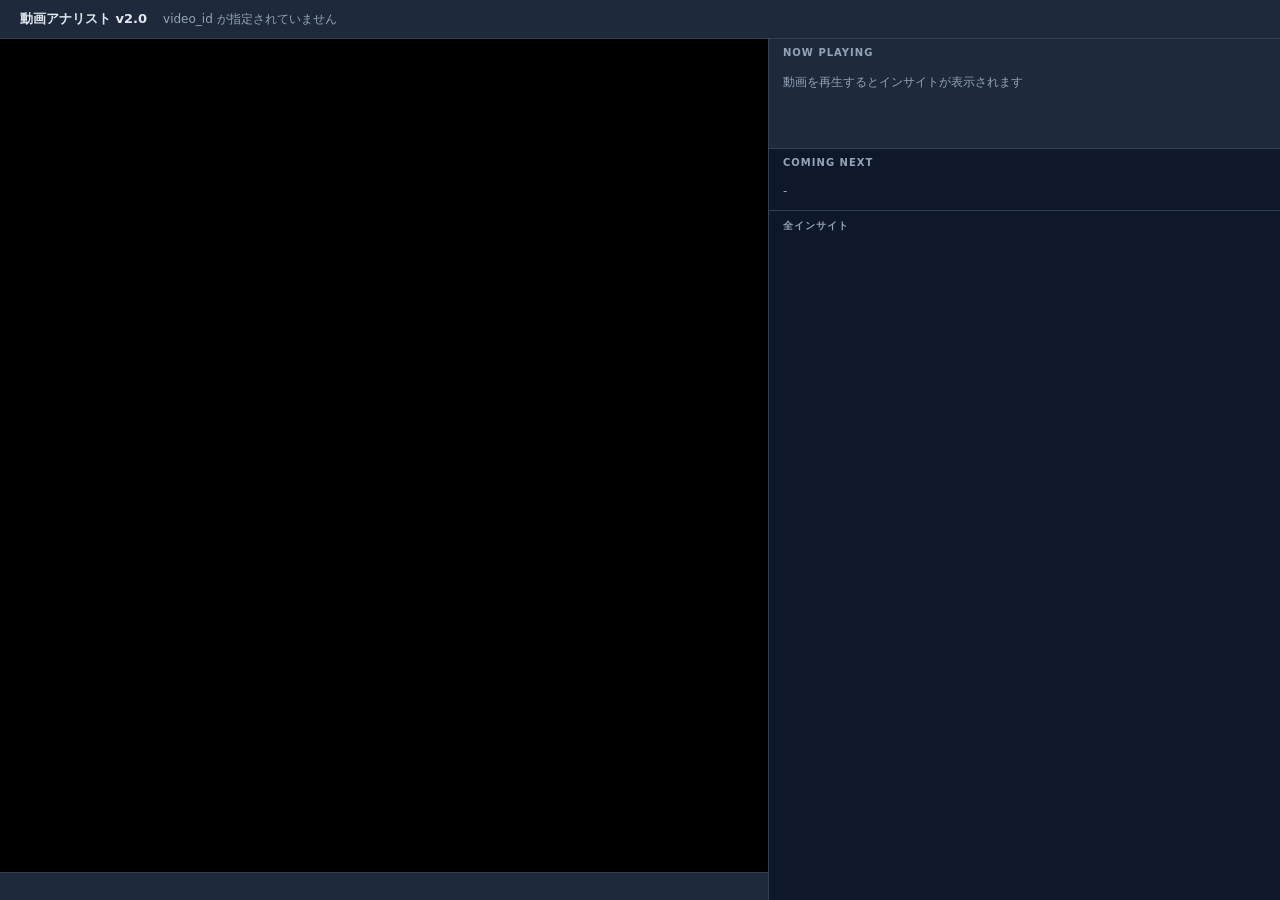
==== static/player.html @ aa22c9be "Rebuild as LangGraph multi-agent pipeline with web player Complete rewrite from single-call architec" ====
<!DOCTYPE html>
<html lang="ja">
<head>
  <meta charset="UTF-8">
  <meta name="viewport" content="width=device-width, initial-scale=1.0">
  <title>動画アナリスト</title>
  <link rel="stylesheet" href="/static/style.css">
</head>
<body>
  <header>
    <span class="app-title">動画アナリスト v2.0</span>
    <span id="summary-text" class="summary-text">読み込み中...</span>
  </header>

  <div class="main">
    <!-- 左: 動画プレイヤー -->
    <div class="video-side">
      <div class="player-wrapper">
        <div id="player"></div>
      </div>
      <div class="marker-bar" id="marker-bar"></div>
    </div>

    <!-- 右: インサイトパネル -->
    <div class="insight-side">
      <div class="now-playing">
        <div class="section-label">NOW PLAYING</div>
        <div id="current-insight">
          <div class="placeholder">動画を再生するとインサイトが表示されます</div>
        </div>
      </div>

      <div class="coming-next">
        <div class="section-label">COMING NEXT</div>
        <div id="next-insight">
          <div class="placeholder">-</div>
        </div>
      </div>

      <div class="insight-list-wrapper">
        <div class="section-label">全インサイト</div>
        <div id="insight-list"></div>
      </div>
    </div>
  </div>

  <script src="/static/app.js"></script>
  <script src="https://www.youtube.com/iframe_api"></script>
</body>
</html>
---- static/style.css ----
*, *::before, *::after { box-sizing: border-box; margin: 0; padding: 0; }

:root {
  --bg:             #0f172a;
  --surface:        #1e293b;
  --border:         #334155;
  --text:           #e2e8f0;
  --muted:          #94a3b8;
  --fact:           #60a5fa;
  --interpretation: #34d399;
  --issue:          #fbbf24;
  --advice:         #a78bfa;
}

body {
  background: var(--bg);
  color: var(--text);
  font-family: 'Segoe UI', system-ui, sans-serif;
  height: 100vh;
  display: flex;
  flex-direction: column;
  overflow: hidden;
  font-size: 13px;
}

/* Header */
header {
  display: flex;
  align-items: center;
  gap: 16px;
  padding: 10px 20px;
  background: var(--surface);
  border-bottom: 1px solid var(--border);
  flex-shrink: 0;
}
.app-title { font-weight: 700; font-size: 13px; white-space: nowrap; }
.summary-text {
  color: var(--muted);
  font-size: 12px;
  overflow: hidden;
  text-overflow: ellipsis;
  white-space: nowrap;
}

/* Layout */
.main { display: flex; flex: 1; overflow: hidden; }

/* Video side */
.video-side {
  width: 60%;
  flex-shrink: 0;
  display: flex;
  flex-direction: column;
  background: #000;
}
.player-wrapper { flex: 1; position: relative; }
#player { position: absolute; inset: 0; width: 100%; height: 100%; }

/* Marker bar */
.marker-bar {
  height: 28px;
  background: var(--surface);
  border-top: 1px solid var(--border);
  position: relative;
  flex-shrink: 0;
}
.marker {
  position: absolute;
  top: 50%;
  transform: translate(-50%, -50%);
  width: 9px;
  height: 9px;
  border-radius: 50%;
  cursor: pointer;
  transition: transform 0.1s;
}
.marker:hover { transform: translate(-50%, -50%) scale(2); }
.marker-fact           { background: var(--fact); }
.marker-interpretation { background: var(--interpretation); }
.marker-issue          { background: var(--issue); }
.marker-advice         { background: var(--advice); }

/* Insight side */
.insight-side {
  width: 40%;
  display: flex;
  flex-direction: column;
  border-left: 1px solid var(--border);
  overflow: hidden;
}

.section-label {
  font-size: 10px;
  font-weight: 700;
  letter-spacing: 0.1em;
  text-transform: uppercase;
  color: var(--muted);
  padding: 8px 14px 4px;
}

.placeholder { padding: 12px 14px; color: var(--muted); font-size: 12px; }

/* Now Playing */
.now-playing {
  background: var(--surface);
  border-bottom: 1px solid var(--border);
  flex-shrink: 0;
  min-height: 110px;
}

/* Insight card */
.insight-card { padding: 10px 14px; }
.card-header {
  display: flex;
  align-items: center;
  gap: 8px;
  margin-bottom: 5px;
}
.badge {
  font-size: 10px;
  font-weight: 700;
  padding: 2px 6px;
  border-radius: 3px;
  text-transform: uppercase;
}
.badge-fact           { background: rgba(96,165,250,.18); color: var(--fact); }
.badge-interpretation { background: rgba(52,211,153,.18); color: var(--interpretation); }
.badge-issue          { background: rgba(251,191,36,.18);  color: var(--issue); }
.badge-advice         { background: rgba(167,139,250,.18); color: var(--advice); }

.card-time  { font-size: 11px; color: var(--muted); font-family: monospace; }
.card-title { font-weight: 600; margin-bottom: 4px; }
.card-body  { color: var(--muted); line-height: 1.5; font-size: 12px; }
.card-detail {
  font-size: 11px;
  color: var(--muted);
  margin-top: 4px;
  display: flex;
  gap: 6px;
  align-items: baseline;
}
.detail-label { color: var(--text); font-weight: 600; white-space: nowrap; }

/* Severity / priority badge */
.severity {
  font-size: 10px;
  padding: 1px 5px;
  border-radius: 2px;
  font-weight: 700;
}
.severity-high   { background: rgba(239,68,68,.2);    color: #f87171; }
.severity-medium { background: rgba(251,191,36,.2);   color: var(--issue); }
.severity-low    { background: rgba(52,211,153,.2);   color: var(--interpretation); }

/* Coming Next */
.coming-next { border-bottom: 1px solid var(--border); flex-shrink: 0; }
.next-row {
  display: flex;
  align-items: center;
  gap: 8px;
  padding: 6px 14px 10px;
  cursor: pointer;
  color: var(--muted);
  font-size: 12px;
}
.next-row:hover { background: rgba(255,255,255,.03); }

/* Insight list */
.insight-list-wrapper { flex: 1; overflow-y: auto; }
.list-item {
  display: flex;
  align-items: flex-start;
  gap: 10px;
  padding: 8px 14px;
  border-bottom: 1px solid rgba(51,65,85,.5);
  cursor: pointer;
  transition: background .1s;
  border-left: 2px solid transparent;
}
.list-item:hover  { background: rgba(255,255,255,.03); }
.list-item.active { background: rgba(255,255,255,.05); }
.list-item.active.type-fact           { border-left-color: var(--fact); }
.list-item.active.type-interpretation { border-left-color: var(--interpretation); }
.list-item.active.type-issue          { border-left-color: var(--issue); }
.list-item.active.type-advice         { border-left-color: var(--advice); }

.list-dot {
  width: 8px; height: 8px;
  border-radius: 50%;
  margin-top: 3px;
  flex-shrink: 0;
}
.list-content { flex: 1; overflow: hidden; }
.list-label {
  white-space: nowrap;
  overflow: hidden;
  text-overflow: ellipsis;
  font-size: 12px;
}
.list-time { font-size: 10px; color: var(--muted); font-family: monospace; }
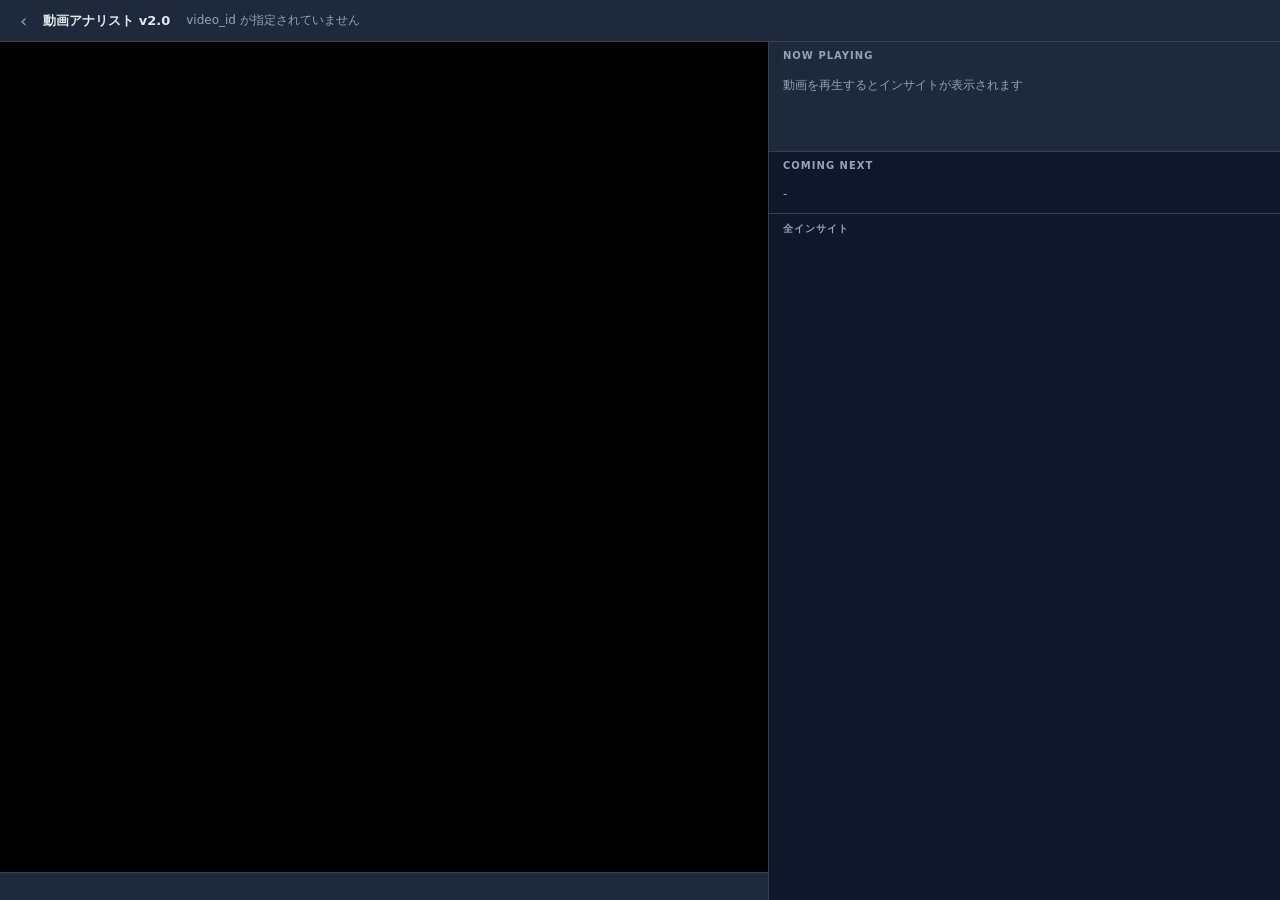
==== commit b43b9471: "feat: Phase1続き — モード選択・再生成・一覧ページ・プロフィール編集を追加 - main.py: full/summary/none モード選択UI、キャッシュ時の再生成オプション - " ====
--- a/static/player.html
+++ b/static/player.html
@@ -8,6 +8,7 @@
 </head>
 <body>
   <header>
+    <a href="/" style="color:var(--muted);text-decoration:none;font-size:18px;flex-shrink:0" title="一覧へ戻る">‹</a>
     <span class="app-title">動画アナリスト v2.0</span>
     <span id="summary-text" class="summary-text">読み込み中...</span>
   </header>
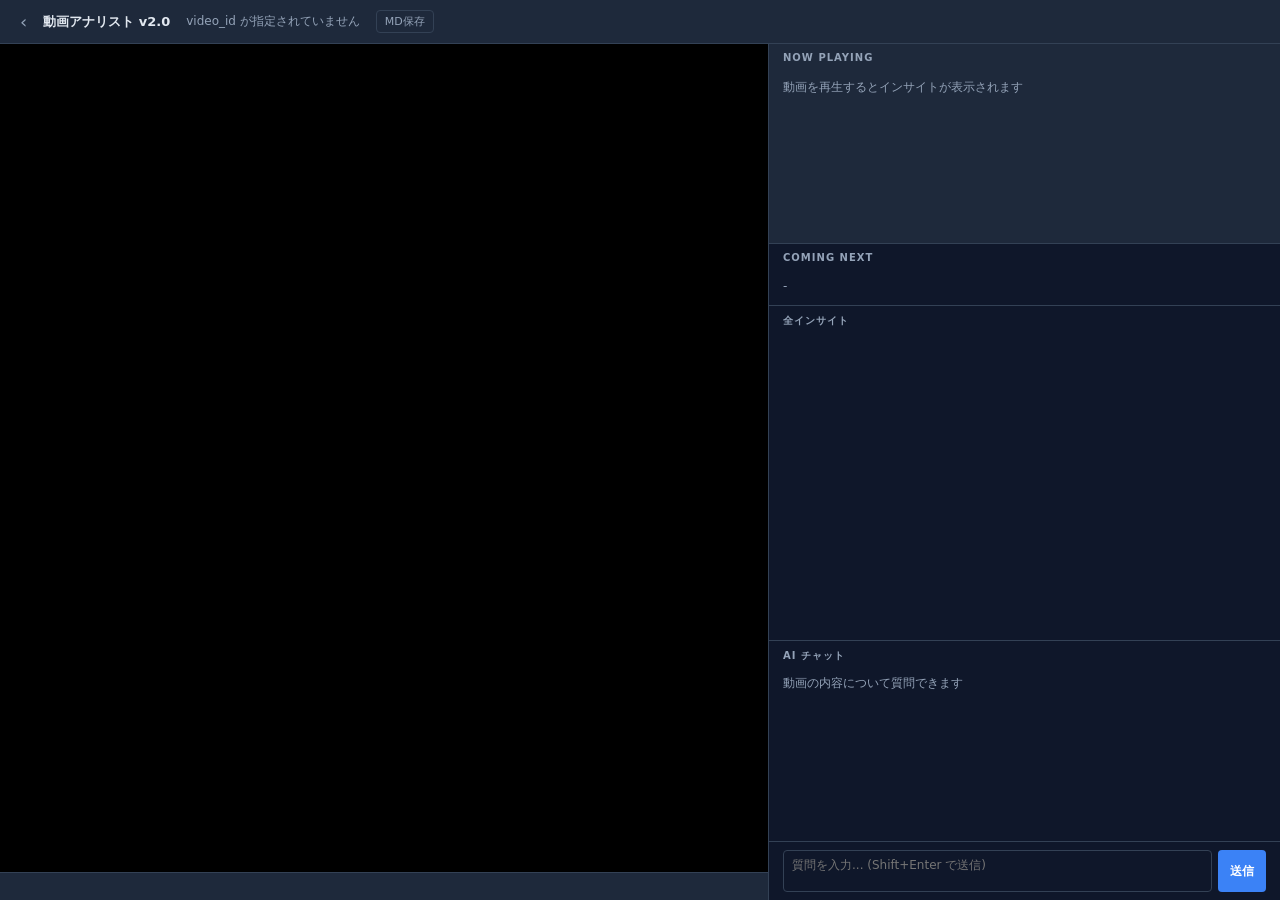
==== commit 1a484bac: "feat: MDエクスポート + AIチャット欄を追加 - server.py: _report_to_md(), GET /api/report/{id}/export.md, POST /api/" ====
--- a/static/player.html
+++ b/static/player.html
@@ -11,6 +11,10 @@
     <a href="/" style="color:var(--muted);text-decoration:none;font-size:18px;flex-shrink:0" title="一覧へ戻る">‹</a>
     <span class="app-title">動画アナリスト v2.0</span>
     <span id="summary-text" class="summary-text">読み込み中...</span>
+    <a href="#" onclick="exportMd(event)"
+       style="color:var(--muted);font-size:11px;text-decoration:none;flex-shrink:0;border:1px solid var(--border);padding:3px 8px;border-radius:4px;white-space:nowrap;">
+      MD保存
+    </a>
   </header>
 
   <div class="main">
@@ -42,6 +46,19 @@
         <div class="section-label">全インサイト</div>
         <div id="insight-list"></div>
       </div>
+
+      <!-- Chat panel -->
+      <div class="chat-panel">
+        <div class="section-label">AI チャット</div>
+        <div class="chat-messages" id="chat-messages">
+          <div class="chat-placeholder">動画の内容について質問できます</div>
+        </div>
+        <div class="chat-input-row">
+          <textarea class="chat-input" id="chat-input" rows="2"
+                    placeholder="質問を入力... (Shift+Enter で送信)"></textarea>
+          <button class="chat-send-btn" id="chat-send-btn" onclick="sendChat()">送信</button>
+        </div>
+      </div>
     </div>
   </div>
 
--- a/static/style.css
+++ b/static/style.css
@@ -105,7 +105,7 @@
   background: var(--surface);
   border-bottom: 1px solid var(--border);
   flex-shrink: 0;
-  min-height: 110px;
+  min-height: 200px;
 }
 
 /* Insight card */
@@ -198,3 +198,73 @@
   font-size: 12px;
 }
 .list-time { font-size: 10px; color: var(--muted); font-family: monospace; }
+
+/* Chat panel */
+.chat-panel {
+  display: flex;
+  flex-direction: column;
+  border-top: 1px solid var(--border);
+  height: 260px;
+  flex-shrink: 0;
+}
+.chat-messages {
+  flex: 1;
+  overflow-y: auto;
+  padding: 8px 14px;
+  display: flex;
+  flex-direction: column;
+  gap: 8px;
+}
+.chat-placeholder { font-size: 12px; color: var(--muted); }
+.chat-msg {
+  max-width: 88%;
+  padding: 7px 10px;
+  border-radius: 8px;
+  font-size: 12px;
+  line-height: 1.5;
+  white-space: pre-wrap;
+  word-break: break-word;
+}
+.chat-msg-user {
+  align-self: flex-end;
+  background: #1e3a5f;
+  color: #93c5fd;
+}
+.chat-msg-ai {
+  align-self: flex-start;
+  background: var(--surface);
+  color: var(--text);
+  border: 1px solid var(--border);
+}
+.chat-input-row {
+  display: flex;
+  gap: 6px;
+  padding: 8px 14px;
+  border-top: 1px solid var(--border);
+  flex-shrink: 0;
+}
+.chat-input {
+  flex: 1;
+  background: var(--bg);
+  border: 1px solid var(--border);
+  border-radius: 4px;
+  padding: 6px 8px;
+  color: var(--text);
+  font-size: 12px;
+  font-family: inherit;
+  resize: none;
+}
+.chat-input:focus { outline: none; border-color: #60a5fa; }
+.chat-send-btn {
+  background: #3b82f6;
+  color: #fff;
+  border: none;
+  border-radius: 4px;
+  padding: 0 12px;
+  font-size: 12px;
+  font-weight: 600;
+  cursor: pointer;
+  flex-shrink: 0;
+}
+.chat-send-btn:hover { background: #2563eb; }
+.chat-send-btn:disabled { background: var(--border); cursor: default; }
